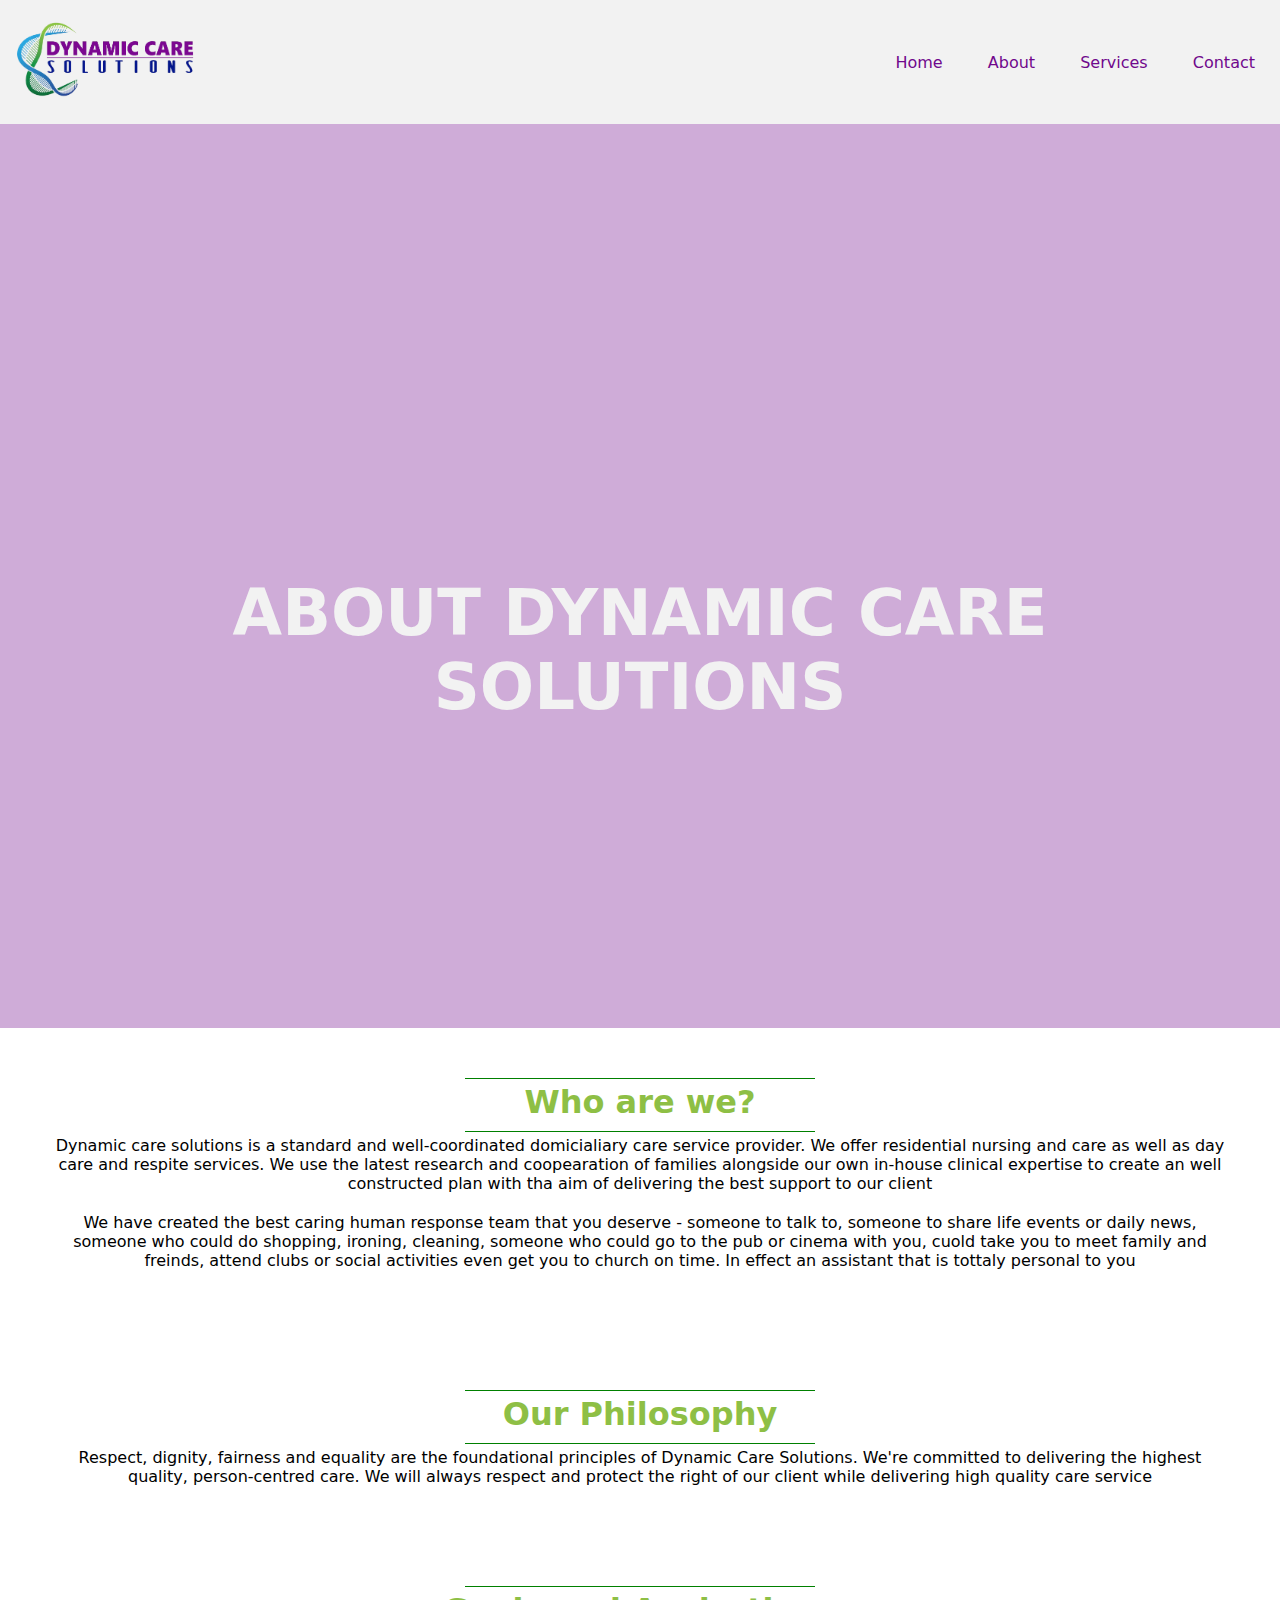
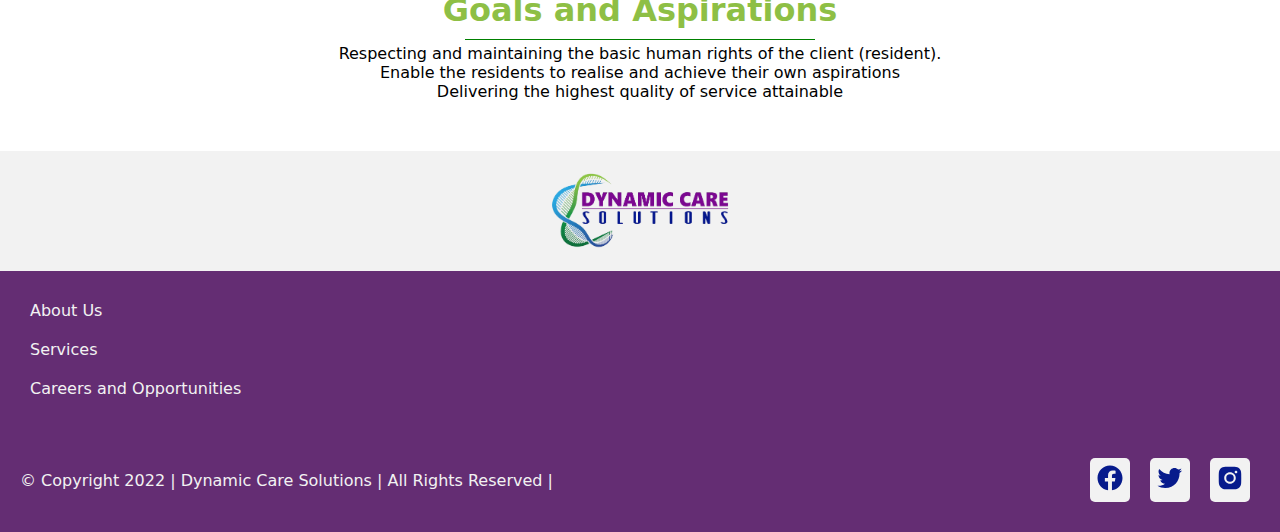
==== about.html @ 2fe989db "First commit" ====
<!DOCTYPE html>
<html lang="en">

<head>
  <meta charset="UTF-8">
  <meta http-equiv="X-UA-Compatible" content="IE=edge">
  <meta name="viewport" content="width=device-width, initial-scale=1.0">
  <title>About Dynamic Care Solutions</title>
  <link rel="stylesheet" href="./css/main.css">
  <link rel="shortcut icon" href="./img/icon.png" type="image/x-icon">
</head>

<body>
  <nav class="white-background purple-text">
    <div class="brand">
      <div class="logo">
        <a href="./index.html">
          <img src="./img/logo2.png" alt="" srcset="" width="200">
        </a>
      </div>
      <button class="menu purple-background">
        <svg xmlns="http://www.w3.org/2000/svg" viewBox="0 0 24 24" width=30>
            <path class="white-fill" d="M18 18v2H6v-2h12zm3-7v2H3v-2h18zm-3-7v2H6V4h12z"/>
        </svg>
      </button>
    </div>

    <div class="options">
      <a href="./index.html">Home</a>
      <a href="./about.html">About</a>
      <a href="./services.html">Services</a>
      <a href="./contact.html">Contact</a>
    </div>
  </nav>

  <section class="hero">
    <video autoplay="true" muted loop>
      <source src="./video/Man - 125430.mp4">
    </video>

    <div class="caption transparent-purple-background">
      <div class="content">
        <h1 class="white-text">About Dynamic Care Solutions</h1>
      </div>
    </div>
  </section>

  <section class="text-section">
    <div class="green-line"></div>
    <h2 class="green-text">Who are we?</h2>
    <div class="green-line"></div>
    <p>Dynamic care solutions is a standard and well-coordinated domicialiary care service provider. We offer
      residential nursing and care as well as day care and respite services. We use the latest research and coopearation
      of families alongside our own in-house clinical expertise to create an well constructed plan with tha aim of
      delivering the best support to our client </p>

      <p class="py-20">
        We have created the best caring human response team that you deserve - someone to talk to, someone to share life events or daily news, someone who could do shopping, ironing, cleaning, someone who could go to the pub or cinema with you, cuold take you to meet family and freinds, attend clubs or social activities even get you to church on time. In effect an assistant that is tottaly personal to you 
      </p>
  </section>

  <section class="text-section">
    <div class="green-line"></div>
    <h2 class="green-text">Our Philosophy</h2>
    <div class="green-line"></div>
    <p>
      Respect, dignity, fairness and equality are the foundational principles of Dynamic Care Solutions. We're committed
      to delivering the highest quality, person-centred care. We will always respect and protect the right of our client
      while delivering high quality care service</p>

    
  </section>

  <section class="text-section">
    <div class="green-line"></div>
    <h2 class="green-text">Goals and Aspirations</h2>
    <div class="green-line"></div>
    <p>Respecting and maintaining the basic human rights of the client (resident).</p>
    <p>Enable the residents to realise and achieve their own aspirations</p>
    <p>Delivering the highest quality of service attainable</p>
  </section>


  <footer class="pale-purple-background">
    <div class="logo-row white-background">
      <a href="./index.html">
        <img src="./img/logo2.png" alt="" srcset="" width="200">
      </a>
    </div>
    <div class="links p-20">
      <a class="white-text py-10" href="./about.html">About Us</a>
      <a class="white-text py-10" href="./services.html">Services</a>
      <a class="white-text py-10" href="#">Careers and Opportunities</a>
    </div>
    <div class="p-20 white-text flex">
      <div class="col">
        &copy; Copyright 2022 | Dynamic Care Solutions | All Rights Reserved |
      </div>

      <div class="col">
        <a href="" class="white-background">

          <svg xmlns="http://www.w3.org/2000/svg" width="30" height="30" viewBox="0 0 24 24">
            <path class="blue-fill"
              d="M12.001,2.002c-5.522,0-9.999,4.477-9.999,9.999c0,4.99,3.656,9.126,8.437,9.879v-6.988h-2.54v-2.891h2.54V9.798	c0-2.508,1.493-3.891,3.776-3.891c1.094,0,2.24,0.195,2.24,0.195v2.459h-1.264c-1.24,0-1.628,0.772-1.628,1.563v1.875h2.771	l-0.443,2.891h-2.328v6.988C18.344,21.129,22,16.992,22,12.001C22,6.479,17.523,2.002,12.001,2.002z" />
          </svg>
        </a>
        <a href="" class="white-background">

          <svg xmlns="http://www.w3.org/2000/svg" width="30" height="30" viewBox="0 0 24 24">
            <path class="blue-fill"
              d="M19.633,7.997c0.013,0.175,0.013,0.349,0.013,0.523c0,5.325-4.053,11.461-11.46,11.461c-2.282,0-4.402-0.661-6.186-1.809	c0.324,0.037,0.636,0.05,0.973,0.05c1.883,0,3.616-0.636,5.001-1.721c-1.771-0.037-3.255-1.197-3.767-2.793	c0.249,0.037,0.499,0.062,0.761,0.062c0.361,0,0.724-0.05,1.061-0.137c-1.847-0.374-3.23-1.995-3.23-3.953v-0.05	c0.537,0.299,1.16,0.486,1.82,0.511C3.534,9.419,2.823,8.184,2.823,6.787c0-0.748,0.199-1.434,0.548-2.032	c1.983,2.443,4.964,4.04,8.306,4.215c-0.062-0.3-0.1-0.611-0.1-0.923c0-2.22,1.796-4.028,4.028-4.028	c1.16,0,2.207,0.486,2.943,1.272c0.91-0.175,1.782-0.512,2.556-0.973c-0.299,0.935-0.936,1.721-1.771,2.22	c0.811-0.088,1.597-0.312,2.319-0.624C21.104,6.712,20.419,7.423,19.633,7.997z" />
          </svg>
        </a>
        <a href="" class="white-background">

          <svg xmlns="http://www.w3.org/2000/svg" width="30" height="30" viewBox="0 0 24 24">
            <path class="blue-fill"
              d="M20.947,8.305c-0.011-0.757-0.151-1.508-0.419-2.216c-0.469-1.209-1.424-2.165-2.633-2.633 c-0.699-0.263-1.438-0.404-2.186-0.42C14.747,2.993,14.442,2.981,12,2.981s-2.755,0-3.71,0.055 c-0.747,0.016-1.486,0.157-2.185,0.42C4.896,3.924,3.94,4.88,3.472,6.089C3.209,6.788,3.067,7.527,3.053,8.274 c-0.043,0.963-0.056,1.268-0.056,3.71s0,2.754,0.056,3.71c0.015,0.748,0.156,1.486,0.419,2.187 c0.469,1.208,1.424,2.164,2.634,2.632c0.696,0.272,1.435,0.426,2.185,0.45c0.963,0.043,1.268,0.056,3.71,0.056s2.755,0,3.71-0.056 c0.747-0.015,1.486-0.156,2.186-0.419c1.209-0.469,2.164-1.425,2.633-2.633c0.263-0.7,0.404-1.438,0.419-2.187 c0.043-0.962,0.056-1.267,0.056-3.71C21.003,9.572,21.003,9.262,20.947,8.305z M11.994,16.602c-2.554,0-4.623-2.069-4.623-4.623 s2.069-4.623,4.623-4.623c2.552,0,4.623,2.069,4.623,4.623S14.546,16.602,11.994,16.602z M16.801,8.263 c-0.597,0-1.078-0.482-1.078-1.078s0.481-1.078,1.078-1.078c0.595,0,1.077,0.482,1.077,1.078S17.396,8.263,16.801,8.263z" />
            <circle class="blue-fill" cx="11.994" cy="11.979" r="3.003" />
          </svg>
        </a>
      </div>
    </div>
  </footer>

  <script src="./js/jquery-3.5.1.js"></script>
  <script src="./js/main.js"></script>
</body>

</html>
---- css/main.css ----
* {
  margin: 0;
  padding: 0;
  box-sizing: border-box;
  font-family: system-ui, -apple-system, BlinkMacSystemFont, "Segoe UI", Roboto, Oxygen, Ubuntu, Cantarell, "Open Sans", "Helvetica Neue", sans-serif;
  text-decoration: none;
  transition-duration: 300ms;
}

.flex {
  display: flex;
}

a {
  color: inherit;
}

.p-10 {
  padding: 10px;
}

.p-20 {
  padding: 20px;
}

.p-30 {
  padding: 30px;
}

.p-40 {
  padding: 40px;
}

.p-50 {
  padding: 50px;
}

.px-10 {
  padding: 0 10px;
}

.px-20 {
  padding: 0 20px;
}

.px-30 {
  padding: 0 30px;
}

.px-40 {
  padding: 0 40px;
}

.px-50 {
  padding: 0 50px;
}

.py-10 {
  padding: 10px;
}

.py-20 {
  padding: 20px;
}

.py-30 {
  padding: 30px;
}

.py-40 {
  padding: 40px;
}

.py-50 {
  padding: 50px;
}

.purple-line {
  width: 350px;
  margin: 0 auto;
  border-top: 1px solid purple;
  height: 5px;
}
@media all and (max-width: 350px) {
  .purple-line {
    width: 100%;
  }
}

.pale-purple-line {
  width: 350px;
  margin: 0 auto;
  border-top: 1px solid pale-purple;
  height: 5px;
}
@media all and (max-width: 350px) {
  .pale-purple-line {
    width: 100%;
  }
}

.blue-line {
  width: 350px;
  margin: 0 auto;
  border-top: 1px solid blue;
  height: 5px;
}
@media all and (max-width: 350px) {
  .blue-line {
    width: 100%;
  }
}

.green-line {
  width: 350px;
  margin: 0 auto;
  border-top: 1px solid green;
  height: 5px;
}
@media all and (max-width: 350px) {
  .green-line {
    width: 100%;
  }
}

.white-line {
  width: 350px;
  margin: 0 auto;
  border-top: 1px solid white;
  height: 5px;
}
@media all and (max-width: 350px) {
  .white-line {
    width: 100%;
  }
}

.grey-line {
  width: 350px;
  margin: 0 auto;
  border-top: 1px solid grey;
  height: 5px;
}
@media all and (max-width: 350px) {
  .grey-line {
    width: 100%;
  }
}

.purple-background {
  background-color: #70088c;
}

.pale-purple-background {
  background-color: #642d73;
}

.blue-background {
  background-color: #071b8c;
}

.green-background {
  background-color: #8ebf45;
}

.white-background {
  background-color: #f2f2f2;
}

.grey-background {
  background-color: #37373d;
}

.transparent-purple-background {
  background-color: #70088c56;
}

.transparent-pale-purple-background {
  background-color: #642d7356;
}

.transparent-blue-background {
  background-color: #071b8c56;
}

.transparent-green-background {
  background-color: #8ebf4556;
}

.transparent-white-background {
  background-color: #f2f2f256;
}

.transparent-grey-background {
  background-color: #37373d56;
}

.purple-text {
  color: #70088c;
}

.pale-purple-text {
  color: #642d73;
}

.blue-text {
  color: #071b8c;
}

.green-text {
  color: #8ebf45;
}

.white-text {
  color: #f2f2f2;
}

.grey-text {
  color: #37373d;
}

.purple-fill {
  fill: #70088c;
}

.pale-purple-fill {
  fill: #642d73;
}

.blue-fill {
  fill: #071b8c;
}

.green-fill {
  fill: #8ebf45;
}

.white-fill {
  fill: #f2f2f2;
}

.grey-fill {
  fill: #37373d;
}

nav {
  display: flex;
  justify-content: space-between;
  align-items: center;
  padding: 10px 5px;
}
@media all and (max-width: 650px) {
  nav {
    display: block;
  }
}
@media all and (max-width: 650px) {
  nav .brand {
    display: flex;
    align-items: center;
    justify-content: space-between;
  }
}
nav .brand .menu {
  display: none;
  border: none;
  padding: 5px;
  cursor: pointer;
}
@media all and (max-width: 650px) {
  nav .brand .menu {
    display: block;
  }
}
@media all and (max-width: 650px) {
  nav .options {
    display: none;
  }
}
nav .options a {
  padding: 20px;
  font-weight: 500;
}
@media all and (max-width: 650px) {
  nav .options a {
    display: block;
  }
}
nav .options a:hover {
  background-color: #071b8c;
  color: #f2f2f2;
}

section.hero {
  position: relative;
}
@media all and (max-width: 860px) {
  section.hero {
    position: static;
    background-image: linear-gradient(120deg, rgba(0, 0, 0, 0.7960784314), rgba(0, 0, 0, 0.7960784314)), url("../img/cdc-GnLuuG9crEY-unsplash.jpg");
    background-size: cover;
  }
}
section.hero video {
  min-width: 100%;
  min-height: 100vh;
  max-width: 100%;
  max-height: 100vh;
  object-fit: cover;
}
@media all and (max-width: 860px) {
  section.hero video {
    display: none;
  }
}
section.hero .caption {
  position: absolute;
  top: 0;
  left: 0;
  bottom: 0px;
  width: 100%;
}
@media all and (max-width: 860px) {
  section.hero .caption {
    position: static;
  }
}
@media all and (max-width: 860px) {
  section.hero .caption {
    position: static;
    top: 0;
    left: 0;
    right: 0;
    bottom: 0;
  }
}
section.hero .caption .content {
  text-align: center;
  position: absolute;
  width: 80%;
  left: 10%;
  top: 50%;
}
@media all and (max-width: 860px) {
  section.hero .caption .content {
    position: static;
    top: 0;
    left: 0;
    right: 0;
    bottom: 0;
    width: 100%;
    padding: 150px 0;
  }
}
section.hero .caption .content h1 {
  font-size: 400%;
  text-transform: uppercase;
}
@media all and (max-width: 860px) {
  section.hero .caption .content h1 {
    font-size: 200%;
  }
}

section.text-section {
  text-align: center;
  padding: 50px;
}
section.text-section h2 {
  font-size: xx-large;
  margin-bottom: 10px;
}
section.text-section form {
  padding: 20px 5vw;
}
@media all and (max-width: 350px) {
  section.text-section form {
    padding: 20px 0;
  }
}
section.text-section form input, section.text-section form textarea {
  margin: 10px 0;
  resize: none;
  display: block;
  font-size: 16px;
  padding: 10px;
  width: 100%;
  border-radius: 5px;
  border: 2px solid #642d73;
}
section.text-section form button {
  font-size: 16px;
  border: none;
  display: block;
  width: 100%;
  border-radius: 2px;
  border-radius: 5px;
}

footer .logo-row {
  padding: 10px;
}
footer .logo-row img {
  display: block;
  margin: 0 auto;
}
footer .links a {
  display: block;
}
footer .flex {
  justify-content: space-between;
  align-items: center;
  flex-wrap: wrap;
}
footer .col {
  padding: 10px 0;
}
footer .col:nth-of-type(2) {
  display: flex;
}
footer .col:nth-of-type(2) a {
  display: block;
  padding: 5px;
  margin: 0 10px;
  border-radius: 5px;
}

.card {
  width: 300px;
  height: 450px;
  min-width: 300px;
  min-height: 450px;
  max-width: 600px;
  max-height: 900px;
  align-items: center;
  justify-content: center;
  border-radius: 20px;
  margin: 20px 10px;
  font-size: 25px;
}
@media all and (max-width: 764px) {
  .card {
    margin: 10px;
    width: 90%;
    height: 450px;
    min-width: 90%;
    min-height: 449px;
    max-width: 90%;
    max-height: 40%;
  }
}
@media all and (max-width: 1000px) {
  .card {
    margin: 10px;
    width: 85%;
    height: 450px;
    min-width: 85%;
    min-height: 449px;
    max-width: 85%;
    max-height: 40%;
  }
}
@media all and (max-width: 1100px) {
  .card {
    margin: 10px;
    width: 85%;
    height: 450px;
    min-width: 85%;
    min-height: 449px;
    max-width: 85%;
    max-height: 40%;
  }
}

.rates {
  flex-wrap: wrap;
  justify-content: center;
}
.rates .card {
  border-radius: 0;
  flex-direction: column;
  font-size: 16px;
}
.rates .card .title {
  padding: 10px;
  font-size: 16px;
}
.rates .card .price {
  font-size: 60px;
  font-weight: 400;
}
.rates .card .features {
  flex-grow: 1;
  align-items: center;
  flex-direction: column;
  justify-content: center;
}
.rates .card .features .feature {
  padding: 20px;
}

.locations {
  flex-wrap: wrap;
  justify-content: center;
  align-items: center;
}
.locations .location {
  padding: 10px;
  flex-direction: column;
  width: 300px !important;
  height: 400px !important;
  border-radius: 0;
  max-width: 300px !important;
  max-height: 400px !important;
  min-width: 210px !important;
  min-height: 280px !important;
  margin: 10px;
  align-items: center;
  justify-content: center;
  font-size: 25px;
  font-weight: 600;
}
.locations .location p {
  margin-bottom: 10px;
}
.locations .location .purple-line {
  width: 100%;
  margin: 0 auto;
  border-top: 1px solid purple;
  height: 5px;
}
.locations .location .pale-purple-line {
  width: 100%;
  margin: 0 auto;
  border-top: 1px solid pale-purple;
  height: 5px;
}
.locations .location .blue-line {
  width: 100%;
  margin: 0 auto;
  border-top: 1px solid blue;
  height: 5px;
}
.locations .location .green-line {
  width: 100%;
  margin: 0 auto;
  border-top: 1px solid green;
  height: 5px;
}
.locations .location .white-line {
  width: 100%;
  margin: 0 auto;
  border-top: 1px solid white;
  height: 5px;
}
.locations .location .grey-line {
  width: 100%;
  margin: 0 auto;
  border-top: 1px solid grey;
  height: 5px;
}

.testimonies .testimony p {
  padding: 30px;
  margin: 10px 0;
}

/*# sourceMappingURL=main.css.map */
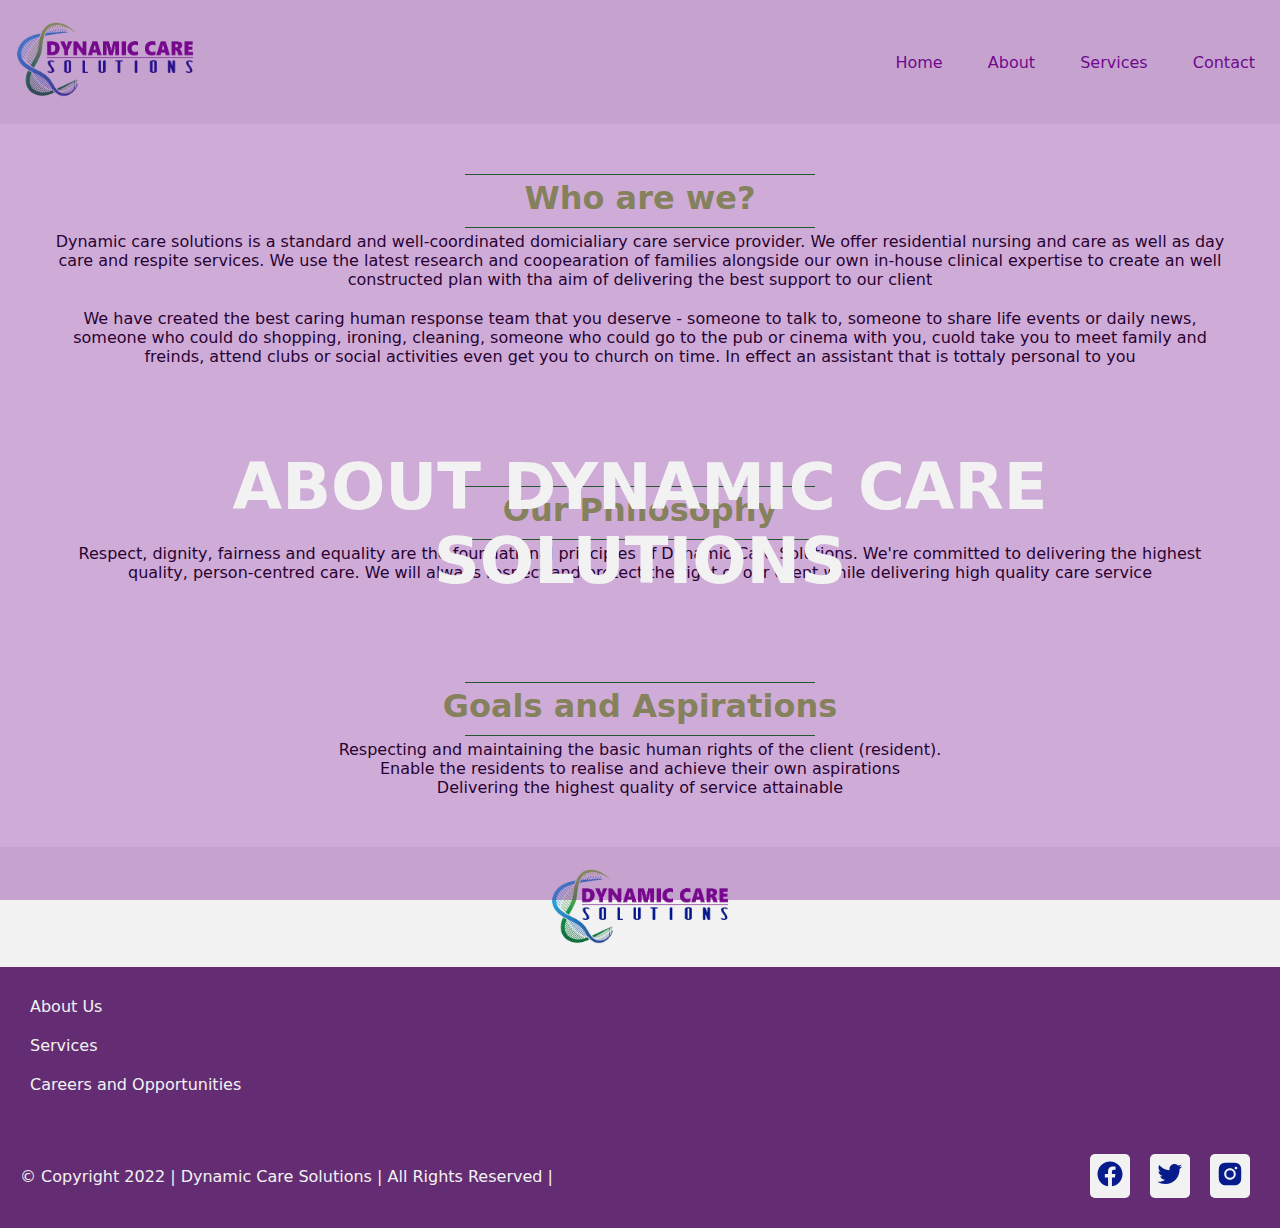
==== commit d563500c: "Hero, Intro and Responsitivity Edit" ====
--- a/about.html
+++ b/about.html
@@ -34,9 +34,7 @@
   </nav>
 
   <section class="hero">
-    <video autoplay="true" muted loop>
-      <source src="./video/Man - 125430.mp4">
-    </video>
+    
 
     <div class="caption transparent-purple-background">
       <div class="content">
--- a/css/main.css
+++ b/css/main.css
@@ -81,7 +81,7 @@
   border-top: 1px solid purple;
   height: 5px;
 }
-@media all and (max-width: 350px) {
+@media all and (max-width: 400px) {
   .purple-line {
     width: 100%;
   }
@@ -93,7 +93,7 @@
   border-top: 1px solid pale-purple;
   height: 5px;
 }
-@media all and (max-width: 350px) {
+@media all and (max-width: 400px) {
   .pale-purple-line {
     width: 100%;
   }
@@ -105,7 +105,7 @@
   border-top: 1px solid blue;
   height: 5px;
 }
-@media all and (max-width: 350px) {
+@media all and (max-width: 400px) {
   .blue-line {
     width: 100%;
   }
@@ -117,7 +117,7 @@
   border-top: 1px solid green;
   height: 5px;
 }
-@media all and (max-width: 350px) {
+@media all and (max-width: 400px) {
   .green-line {
     width: 100%;
   }
@@ -129,7 +129,7 @@
   border-top: 1px solid white;
   height: 5px;
 }
-@media all and (max-width: 350px) {
+@media all and (max-width: 400px) {
   .white-line {
     width: 100%;
   }
@@ -141,7 +141,7 @@
   border-top: 1px solid grey;
   height: 5px;
 }
-@media all and (max-width: 350px) {
+@media all and (max-width: 400px) {
   .grey-line {
     width: 100%;
   }
@@ -294,10 +294,10 @@
 section.hero {
   position: relative;
 }
-@media all and (max-width: 860px) {
+@media all and (max-width: 4000px) {
   section.hero {
     position: static;
-    background-image: linear-gradient(120deg, rgba(0, 0, 0, 0.7960784314), rgba(0, 0, 0, 0.7960784314)), url("../img/cdc-GnLuuG9crEY-unsplash.jpg");
+    background-image: linear-gradient(120deg, rgba(0, 0, 0, 0.7960784314), rgba(0, 0, 0, 0.7960784314)), url("../img/banner.jpg");
     background-size: cover;
   }
 }
@@ -411,6 +411,12 @@
   justify-content: space-between;
   align-items: center;
   flex-wrap: wrap;
+}
+@media all and (max-width: 450px) {
+  footer .flex {
+    text-align: center;
+    justify-content: center;
+  }
 }
 footer .col {
   padding: 10px 0;
